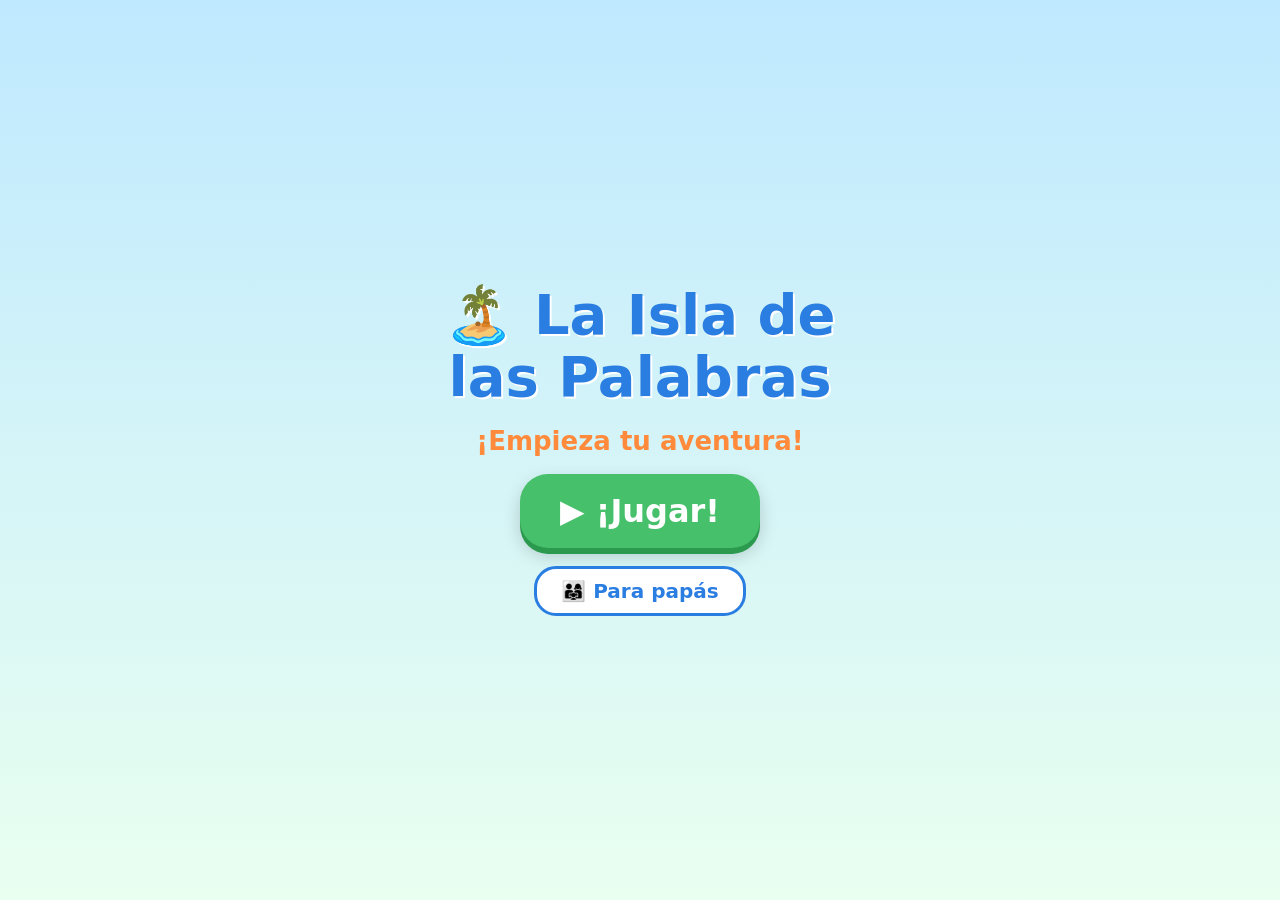
==== isla-de-las-palabras/index.html @ 0faab436 "Add "La Isla de las Palabras" spelling game MVP First game in the jueguitos repo: a self-contained w" ====
<!DOCTYPE html>
<html lang="es">
<head>
  <meta charset="UTF-8" />
  <meta name="viewport" content="width=device-width, initial-scale=1.0, maximum-scale=1.0, user-scalable=no" />
  <meta name="theme-color" content="#7ec8e3" />
  <title>La Isla de las Palabras</title>
  <link rel="stylesheet" href="style.css" />
</head>
<body>
  <div id="app">

    <!-- ===================== INICIO ===================== -->
    <section id="pantalla-inicio" class="pantalla activa">
      <h1 class="titulo">🏝️ La Isla de<br />las Palabras</h1>
      <p id="inicio-racha" class="racha">¡Empieza tu aventura!</p>
      <button id="btn-jugar" class="boton-gigante">▶ ¡Jugar!</button>
      <button id="btn-padres" class="boton-secundario">👨‍👩‍👧 Para papás</button>
    </section>

    <!-- ===================== JUEGO ===================== -->
    <section id="pantalla-juego" class="pantalla">
      <header class="barra-juego">
        <button id="btn-salir" class="boton-icono" title="Salir">✕</button>
        <span id="mision" class="mision">✏️ Escribe la palabra</span>
        <button id="btn-repetir" class="boton-icono" title="Escuchar otra vez">🔊</button>
      </header>

      <div id="area-escritura" class="area-escritura"></div>

      <div id="feedback" class="feedback oculto"></div>

      <footer class="barra-acciones">
        <button id="btn-borrar" class="boton-accion borrar">↩ Borrar</button>
        <button id="btn-listo" class="boton-accion listo">✓ ¡Listo!</button>
      </footer>

      <!-- capas de recompensa -->
      <div id="capa-confeti" class="capa-confeti"></div>
      <div id="cartel-pieza" class="cartel-pieza oculto"></div>
    </section>

    <!-- ===================== RESUMEN DEL DÍA ===================== -->
    <section id="pantalla-resumen" class="pantalla">
      <h2>🎉 ¡Buen trabajo!</h2>
      <div class="resumen-grid">
        <div class="resumen-item"><span class="num" id="resumen-palabras">0</span><span>palabras hoy</span></div>
        <div class="resumen-item"><span class="num" id="resumen-isla">0</span><span>isla construida</span></div>
        <div class="resumen-item"><span class="num" id="resumen-racha">1</span><span>días seguidos</span></div>
      </div>
      <button id="btn-seguir" class="boton-gigante">▶ Seguir jugando</button>
      <button id="btn-ver-isla" class="boton-secundario">🏝️ Ver mi isla</button>
      <button id="btn-terminar" class="boton-secundario">🏠 Terminar por hoy</button>
    </section>

    <!-- ===================== MUNDO / ISLA ===================== -->
    <section id="pantalla-mundo" class="pantalla">
      <h2>🏝️ Mi Isla</h2>
      <svg id="isla-svg" viewBox="0 0 800 400" class="isla"></svg>
      <p id="mundo-progreso" class="mundo-progreso"></p>
      <button id="btn-mundo-volver" class="boton-gigante">⬅ Volver</button>
    </section>

    <!-- ===================== PADRES ===================== -->
    <section id="pantalla-padres" class="pantalla">
      <h2>👨‍👩‍👧 Panel de papás</h2>

      <!-- verja anti-niño -->
      <div id="verja" class="verja oculto">
        <p>Para entrar, resuelve:</p>
        <p id="verja-pregunta" class="verja-pregunta"></p>
        <input id="verja-respuesta" type="number" inputmode="numeric" class="verja-input" />
        <button id="verja-ok" class="boton-gigante">Entrar</button>
      </div>

      <div id="padres-contenido" class="oculto">
        <div class="stats-grid">
          <div class="stat"><span class="stat-num" id="stat-tiempo">0</span><span>tiempo jugado</span></div>
          <div class="stat"><span class="stat-num" id="stat-racha">0</span><span>racha</span></div>
          <div class="stat"><span class="stat-num" id="stat-aprendidas">0</span><span>palabras aprendidas</span></div>
          <div class="stat"><span class="stat-num" id="stat-precision">0%</span><span>precisión</span></div>
          <div class="stat"><span class="stat-num" id="stat-progreso">0%</span><span>progreso general</span></div>
        </div>
        <h3>Palabras difíciles</h3>
        <div id="stat-dificiles" class="chips"></div>
        <button id="btn-reiniciar" class="boton-secundario peligro">🗑️ Reiniciar progreso</button>
      </div>

      <button id="btn-padres-volver" class="boton-secundario">⬅ Volver</button>
    </section>

  </div>

  <!-- Scripts clásicos cargados en orden (sin ES-modules para funcionar al abrir el archivo). -->
  <script src="data/words.js"></script>
  <script src="src/storage.js"></script>
  <script src="src/audio.js"></script>
  <script src="src/feedback.js"></script>
  <script src="src/scheduler.js"></script>
  <script src="src/canvas.js"></script>
  <script src="src/evaluator.js"></script>
  <script src="src/world.js"></script>
  <script src="src/rewards.js"></script>
  <script src="src/dashboard.js"></script>
  <script src="src/ui.js"></script>
  <script src="src/main.js"></script>
</body>
</html>
---- isla-de-las-palabras/style.css ----
/* style.css — La Isla de las Palabras
   Diseño para niños de 5-7: botones enormes, colores vivos, texto mínimo. */

* { box-sizing: border-box; -webkit-tap-highlight-color: transparent; }

:root {
  --azul: #2a7de1;
  --azul-claro: #bfe9ff;
  --verde: #46c06a;
  --naranja: #ff8a3c;
  --rojo: #ff5a3c;
  --amarillo: #ffd23c;
  --tinta: #2b3a55;
}

html, body {
  margin: 0; padding: 0; height: 100%;
  font-family: "Comic Sans MS", "Trebuchet MS", "Segoe UI", system-ui, sans-serif;
  color: var(--tinta);
  background: linear-gradient(180deg, var(--azul-claro) 0%, #e9fff0 100%);
  overflow: hidden;
  user-select: none; -webkit-user-select: none;
  touch-action: manipulation;
}

#app { position: relative; width: 100vw; height: 100vh; }

/* ---------- pantallas ---------- */
.pantalla {
  position: absolute; inset: 0;
  display: none;
  flex-direction: column;
  align-items: center; justify-content: center;
  gap: 18px;
  padding: 20px;
  text-align: center;
}
.pantalla.activa { display: flex; }

.titulo { font-size: clamp(28px, 7vw, 56px); color: var(--azul); margin: 0; line-height: 1.1; text-shadow: 2px 2px 0 #fff; }
.racha { font-size: clamp(18px, 4vw, 26px); color: var(--naranja); font-weight: bold; margin: 0; }

h2 { font-size: clamp(24px, 6vw, 40px); color: var(--azul); margin: 8px 0; }
h3 { color: var(--tinta); margin: 14px 0 6px; }

/* ---------- botones ---------- */
.boton-gigante {
  font-family: inherit;
  font-size: clamp(22px, 5vw, 32px);
  font-weight: bold;
  color: #fff;
  background: var(--verde);
  border: none; border-radius: 28px;
  padding: 18px 40px;
  box-shadow: 0 6px 0 #2c9a4e, 0 8px 18px rgba(0,0,0,0.18);
  cursor: pointer;
  transition: transform 0.08s, box-shadow 0.08s;
}
.boton-gigante:active { transform: translateY(4px); box-shadow: 0 2px 0 #2c9a4e; }

.boton-secundario {
  font-family: inherit; font-size: clamp(15px, 3.5vw, 20px);
  color: var(--azul); background: #fff;
  border: 3px solid var(--azul); border-radius: 22px;
  padding: 10px 24px; cursor: pointer; font-weight: bold;
}
.boton-secundario.peligro { color: var(--rojo); border-color: var(--rojo); }

.boton-icono {
  font-size: 26px; background: #fff; border: 3px solid var(--azul-claro);
  border-radius: 50%; width: 56px; height: 56px; cursor: pointer; line-height: 1;
}

/* ---------- pantalla de juego ---------- */
#pantalla-juego { justify-content: flex-start; gap: 10px; padding: 12px; }

.barra-juego {
  width: 100%; display: flex; align-items: center; justify-content: space-between; gap: 10px;
}
.mision {
  flex: 1; font-size: clamp(18px, 4.5vw, 28px); font-weight: bold; color: var(--azul);
  background: #fff; border-radius: 18px; padding: 10px 14px; box-shadow: 0 3px 0 rgba(0,0,0,0.08);
}

.area-escritura {
  position: relative; width: 100%; flex: 1;
  background: #fffef7;
  border: 4px dashed var(--amarillo);
  border-radius: 24px;
  overflow: hidden;
  min-height: 220px;
  box-shadow: inset 0 0 0 4px #fff;
}
.area-escritura canvas { position: absolute; inset: 0; width: 100%; height: 100%; touch-action: none; }
.capa-guia { pointer-events: none; }
.capa-tinta { cursor: crosshair; }

.feedback {
  width: 100%; font-size: clamp(18px, 4.5vw, 26px); font-weight: bold;
  padding: 10px; border-radius: 16px; min-height: 1.4em;
}
.feedback.feliz { background: #d6ffe0; color: #1e8a44; }
.feedback.animo { background: #fff0d6; color: #c9750f; }

.barra-acciones { width: 100%; display: flex; gap: 14px; }
.boton-accion {
  flex: 1; font-family: inherit; font-size: clamp(20px, 5vw, 28px); font-weight: bold;
  color: #fff; border: none; border-radius: 24px; padding: 16px; cursor: pointer;
}
.boton-accion.borrar { background: #9aa6bf; box-shadow: 0 5px 0 #7c879e; }
.boton-accion.listo { background: var(--naranja); box-shadow: 0 5px 0 #d96e22; }
.boton-accion:active { transform: translateY(3px); }

/* ---------- recompensas ---------- */
.capa-confeti { position: absolute; inset: 0; pointer-events: none; overflow: hidden; }
.confeti { position: absolute; top: -30px; animation: caer linear forwards; }
@keyframes caer {
  0% { transform: translateY(0) rotate(0); opacity: 1; }
  100% { transform: translateY(110vh) rotate(360deg); opacity: 0.9; }
}
.cartel-pieza {
  position: absolute; top: 18%; left: 50%; transform: translateX(-50%);
  background: var(--amarillo); color: var(--tinta); font-weight: bold;
  font-size: clamp(18px, 4.5vw, 26px); padding: 14px 22px; border-radius: 20px;
  box-shadow: 0 6px 16px rgba(0,0,0,0.25); white-space: nowrap;
}
.cartel-pieza.aparece { animation: pop 0.4s ease; }
.pieza-pop { animation: pop 0.5s ease; transform-origin: center; transform-box: fill-box; }
@keyframes pop { 0% { transform: scale(0); } 70% { transform: scale(1.25); } 100% { transform: scale(1); } }

/* ---------- resumen ---------- */
.resumen-grid, .stats-grid { display: flex; flex-wrap: wrap; gap: 14px; justify-content: center; }
.resumen-item, .stat {
  background: #fff; border-radius: 20px; padding: 16px 20px; min-width: 110px;
  display: flex; flex-direction: column; gap: 4px; box-shadow: 0 4px 0 rgba(0,0,0,0.08);
}
.num, .stat-num { font-size: clamp(26px, 7vw, 40px); font-weight: bold; color: var(--azul); }
.stat span:last-child, .resumen-item span:last-child { font-size: 14px; color: #667; }

/* ---------- mundo ---------- */
.isla { width: min(92vw, 700px); height: auto; border-radius: 20px; background: #bfe9ff; box-shadow: 0 6px 18px rgba(0,0,0,0.15); }
.mundo-progreso { font-weight: bold; color: var(--tinta); }

/* ---------- padres ---------- */
.verja { display: flex; flex-direction: column; align-items: center; gap: 14px; }
.verja-pregunta { font-size: clamp(22px, 6vw, 34px); font-weight: bold; color: var(--azul); }
.verja-input {
  font-size: 28px; text-align: center; width: 140px; padding: 10px; border-radius: 16px;
  border: 3px solid var(--azul); font-family: inherit;
}
.chips { display: flex; flex-wrap: wrap; gap: 8px; justify-content: center; max-width: 90vw; }
.chip { background: #fff0d6; color: #c9750f; border-radius: 14px; padding: 6px 12px; font-weight: bold; }

.oculto { display: none !important; }
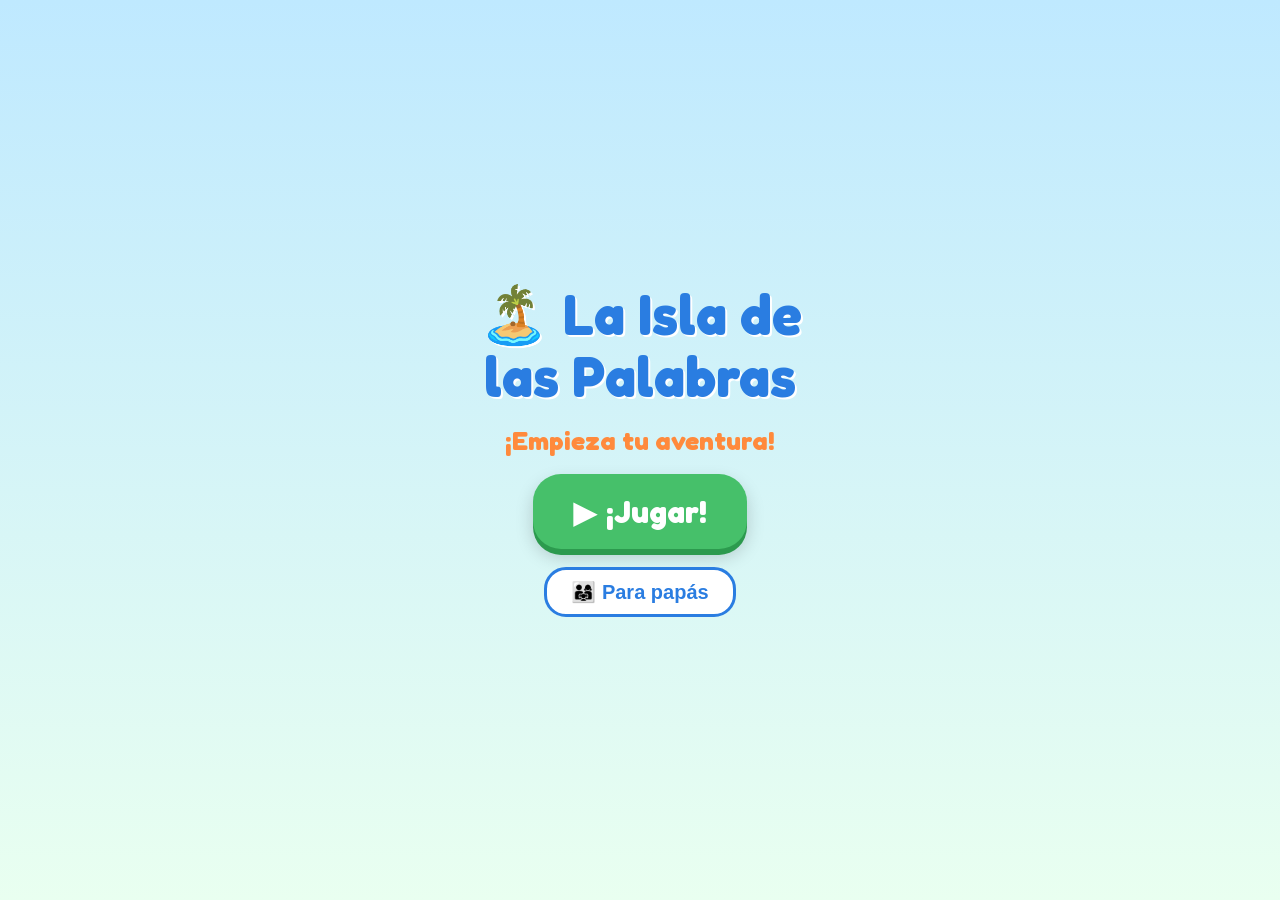
==== commit 63752d14: "Replace Comic Sans with Fredoka for child-appropriate letterforms Comic Sans uses a double-story 'a'" ====
--- a/isla-de-las-palabras/index.html
+++ b/isla-de-las-palabras/index.html
@@ -2,9 +2,16 @@
 <html lang="es">
 <head>
   <meta charset="UTF-8" />
-  <meta name="viewport" content="width=device-width, initial-scale=1.0, maximum-scale=1.0, user-scalable=no" />
+  <meta name="viewport" content="width=device-width, initial-scale=1.0, maximum-scale=1.0, user-scalable=no, viewport-fit=cover" />
   <meta name="theme-color" content="#7ec8e3" />
+  <meta name="apple-mobile-web-app-capable" content="yes" />
+  <meta name="apple-mobile-web-app-status-bar-style" content="black-translucent" />
+  <meta name="apple-mobile-web-app-title" content="Isla Palabras" />
+  <meta name="mobile-web-app-capable" content="yes" />
   <title>La Isla de las Palabras</title>
+  <!-- Precarga Fredoka para que esté lista antes de que el canvas dibuje la primera guía -->
+  <link rel="preload" href="assets/fonts/fredoka-latin.woff2" as="font" type="font/woff2" crossorigin />
+  <link rel="preload" href="assets/fonts/fredoka-latin-ext.woff2" as="font" type="font/woff2" crossorigin />
   <link rel="stylesheet" href="style.css" />
 </head>
 <body>
--- a/isla-de-las-palabras/style.css
+++ b/isla-de-las-palabras/style.css
@@ -1,5 +1,34 @@
 /* style.css — La Isla de las Palabras
-   Diseño para niños de 5-7: botones enormes, colores vivos, texto mínimo. */
+   Diseño para niños de 5-7: botones enormes, colores vivos, texto mínimo.
+   Mobile-first: safe areas, dvh, retina-ready. */
+
+/*
+ * Fredoka — fuente redondeada con "a" y "g" de escritura manual (un solo trazo),
+ * tal como los niños aprenden a escribirlas. Archivos incluidos en el repo para
+ * funcionar offline. Es una fuente variable que cubre los pesos 400–700.
+ */
+@font-face {
+  font-family: 'Fredoka';
+  font-style: normal;
+  font-weight: 400 700;
+  font-display: swap;
+  src: url('assets/fonts/fredoka-latin-ext.woff2') format('woff2');
+  unicode-range: U+0100-02BA, U+02BD-02C5, U+02C7-02CC, U+02CE-02D7,
+                 U+02DD-02FF, U+0304, U+0308, U+0329, U+1D00-1DBF,
+                 U+1E00-1E9F, U+1EF2-1EFF, U+2020, U+20A0-20AB,
+                 U+20AD-20C0, U+2113, U+2C60-2C7F, U+A720-A7FF;
+}
+@font-face {
+  font-family: 'Fredoka';
+  font-style: normal;
+  font-weight: 400 700;
+  font-display: swap;
+  src: url('assets/fonts/fredoka-latin.woff2') format('woff2');
+  unicode-range: U+0000-00FF, U+0131, U+0152-0153, U+02BB-02BC,
+                 U+02C6, U+02DA, U+02DC, U+0304, U+0308, U+0329,
+                 U+2000-206F, U+20AC, U+2122, U+2191, U+2193,
+                 U+2212, U+2215, U+FEFF, U+FFFD;
+}
 
 * { box-sizing: border-box; -webkit-tap-highlight-color: transparent; }
 
@@ -11,19 +40,39 @@
   --rojo: #ff5a3c;
   --amarillo: #ffd23c;
   --tinta: #2b3a55;
-}
-
-html, body {
-  margin: 0; padding: 0; height: 100%;
-  font-family: "Comic Sans MS", "Trebuchet MS", "Segoe UI", system-ui, sans-serif;
+  /* Espacios seguros para notch / home indicator */
+  --safe-top: env(safe-area-inset-top, 0px);
+  --safe-bottom: env(safe-area-inset-bottom, 0px);
+}
+
+html {
+  height: 100%;
+  -webkit-text-size-adjust: 100%;
+  text-size-adjust: 100%;
+}
+
+body {
+  margin: 0; padding: 0;
+  height: 100%;
+  font-family: 'Fredoka', 'Trebuchet MS', 'Segoe UI', system-ui, sans-serif;
   color: var(--tinta);
   background: linear-gradient(180deg, var(--azul-claro) 0%, #e9fff0 100%);
   overflow: hidden;
   user-select: none; -webkit-user-select: none;
   touch-action: manipulation;
-}
-
-#app { position: relative; width: 100vw; height: 100vh; }
+  /* Fija el fondo para evitar el "bounce" elástico de iOS que expone
+     fondo blanco al sobredesplazar */
+  overscroll-behavior: none;
+}
+
+#app {
+  position: relative;
+  width: 100%;
+  /* 100dvh = dynamic viewport height: excluye chrome del navegador aunque aparezca.
+     Fallback 100vh para navegadores más viejos. */
+  height: 100vh;
+  height: 100dvh;
+}
 
 /* ---------- pantallas ---------- */
 .pantalla {
@@ -32,8 +81,10 @@
   flex-direction: column;
   align-items: center; justify-content: center;
   gap: 18px;
-  padding: 20px;
+  /* Padding base + safe areas para notch / home indicator */
+  padding: calc(20px + var(--safe-top)) 20px calc(20px + var(--safe-bottom));
   text-align: center;
+  overflow: hidden;
 }
 .pantalla.activa { display: flex; }
 
@@ -46,7 +97,7 @@
 /* ---------- botones ---------- */
 .boton-gigante {
   font-family: inherit;
-  font-size: clamp(22px, 5vw, 32px);
+  font-size: clamp(20px, 5vw, 32px);
   font-weight: bold;
   color: #fff;
   background: var(--verde);
@@ -55,100 +106,158 @@
   box-shadow: 0 6px 0 #2c9a4e, 0 8px 18px rgba(0,0,0,0.18);
   cursor: pointer;
   transition: transform 0.08s, box-shadow 0.08s;
+  /* Touch: mínimo 48px de alto para facilidad de toque */
+  min-height: 56px;
 }
 .boton-gigante:active { transform: translateY(4px); box-shadow: 0 2px 0 #2c9a4e; }
 
 .boton-secundario {
-  font-family: inherit; font-size: clamp(15px, 3.5vw, 20px);
+  font-family: 'Fredoka', inherit; font-size: clamp(15px, 3.5vw, 20px);
   color: var(--azul); background: #fff;
   border: 3px solid var(--azul); border-radius: 22px;
   padding: 10px 24px; cursor: pointer; font-weight: bold;
+  min-height: 48px;
 }
 .boton-secundario.peligro { color: var(--rojo); border-color: var(--rojo); }
 
 .boton-icono {
-  font-size: 26px; background: #fff; border: 3px solid var(--azul-claro);
-  border-radius: 50%; width: 56px; height: 56px; cursor: pointer; line-height: 1;
+  font-size: 22px; background: #fff; border: 3px solid var(--azul-claro);
+  border-radius: 50%;
+  /* Mínimo 48×48 para área de toque cómoda */
+  width: 52px; height: 52px;
+  flex-shrink: 0;
+  cursor: pointer; line-height: 1;
+  display: flex; align-items: center; justify-content: center;
 }
 
 /* ---------- pantalla de juego ---------- */
-#pantalla-juego { justify-content: flex-start; gap: 10px; padding: 12px; }
+#pantalla-juego {
+  justify-content: flex-start;
+  gap: 8px;
+  /* Padding reducido + safe areas */
+  padding: calc(10px + var(--safe-top)) 12px calc(10px + var(--safe-bottom));
+}
 
 .barra-juego {
-  width: 100%; display: flex; align-items: center; justify-content: space-between; gap: 10px;
+  width: 100%; display: flex; align-items: center; justify-content: space-between; gap: 8px;
+  flex-shrink: 0;
 }
 .mision {
-  flex: 1; font-size: clamp(18px, 4.5vw, 28px); font-weight: bold; color: var(--azul);
-  background: #fff; border-radius: 18px; padding: 10px 14px; box-shadow: 0 3px 0 rgba(0,0,0,0.08);
+  flex: 1; font-size: clamp(16px, 4.5vw, 26px); font-weight: bold; color: var(--azul);
+  background: #fff; border-radius: 18px; padding: 9px 12px; box-shadow: 0 3px 0 rgba(0,0,0,0.08);
 }
 
 .area-escritura {
-  position: relative; width: 100%; flex: 1;
+  position: relative; width: 100%;
+  flex: 1;
+  /* Permite que el área se contraiga cuando aparece el feedback, evitando
+     que los botones se salgan de pantalla */
+  min-height: clamp(100px, 35vh, 220px);
   background: #fffef7;
   border: 4px dashed var(--amarillo);
   border-radius: 24px;
   overflow: hidden;
-  min-height: 220px;
   box-shadow: inset 0 0 0 4px #fff;
 }
-.area-escritura canvas { position: absolute; inset: 0; width: 100%; height: 100%; touch-action: none; }
+/* Los canvas ocupan el 100% del área tanto en CSS como en atributos físicos
+   (la resolución se ajusta a devicePixelRatio en canvas.js) */
+.area-escritura canvas {
+  position: absolute; inset: 0;
+  width: 100% !important; height: 100% !important;
+  touch-action: none;
+}
 .capa-guia { pointer-events: none; }
 .capa-tinta { cursor: crosshair; }
 
 .feedback {
-  width: 100%; font-size: clamp(18px, 4.5vw, 26px); font-weight: bold;
-  padding: 10px; border-radius: 16px; min-height: 1.4em;
+  flex-shrink: 0;
+  width: 100%; font-size: clamp(16px, 4.5vw, 24px); font-weight: bold;
+  padding: 9px 12px; border-radius: 16px;
+  /* Altura fija para que al aparecer no empuje los botones de pantalla pequeña */
+  min-height: 44px;
+  display: flex; align-items: center; justify-content: center;
 }
 .feedback.feliz { background: #d6ffe0; color: #1e8a44; }
 .feedback.animo { background: #fff0d6; color: #c9750f; }
 
-.barra-acciones { width: 100%; display: flex; gap: 14px; }
+.barra-acciones {
+  flex-shrink: 0;
+  width: 100%; display: flex; gap: 12px;
+}
 .boton-accion {
-  flex: 1; font-family: inherit; font-size: clamp(20px, 5vw, 28px); font-weight: bold;
-  color: #fff; border: none; border-radius: 24px; padding: 16px; cursor: pointer;
+  flex: 1; font-family: inherit; font-size: clamp(18px, 5vw, 28px); font-weight: bold;
+  color: #fff; border: none; border-radius: 24px; padding: 14px 8px; cursor: pointer;
+  min-height: 52px;
 }
 .boton-accion.borrar { background: #9aa6bf; box-shadow: 0 5px 0 #7c879e; }
-.boton-accion.listo { background: var(--naranja); box-shadow: 0 5px 0 #d96e22; }
+.boton-accion.listo  { background: var(--naranja); box-shadow: 0 5px 0 #d96e22; }
 .boton-accion:active { transform: translateY(3px); }
 
 /* ---------- recompensas ---------- */
-.capa-confeti { position: absolute; inset: 0; pointer-events: none; overflow: hidden; }
+.capa-confeti { position: absolute; inset: 0; pointer-events: none; overflow: hidden; z-index: 20; }
 .confeti { position: absolute; top: -30px; animation: caer linear forwards; }
 @keyframes caer {
-  0% { transform: translateY(0) rotate(0); opacity: 1; }
-  100% { transform: translateY(110vh) rotate(360deg); opacity: 0.9; }
+  0%   { transform: translateY(0) rotate(0); opacity: 1; }
+  100% { transform: translateY(110dvh) rotate(360deg); opacity: 0.9; }
 }
 .cartel-pieza {
   position: absolute; top: 18%; left: 50%; transform: translateX(-50%);
   background: var(--amarillo); color: var(--tinta); font-weight: bold;
-  font-size: clamp(18px, 4.5vw, 26px); padding: 14px 22px; border-radius: 20px;
-  box-shadow: 0 6px 16px rgba(0,0,0,0.25); white-space: nowrap;
+  font-size: clamp(16px, 4.5vw, 24px);
+  padding: 14px 20px; border-radius: 20px;
+  box-shadow: 0 6px 16px rgba(0,0,0,0.25);
+  /* nowrap eliminado: en pantallas estrechas puede necesitar wrappear */
+  white-space: normal;
+  text-align: center;
+  max-width: 90%;
+  z-index: 21;
 }
 .cartel-pieza.aparece { animation: pop 0.4s ease; }
 .pieza-pop { animation: pop 0.5s ease; transform-origin: center; transform-box: fill-box; }
 @keyframes pop { 0% { transform: scale(0); } 70% { transform: scale(1.25); } 100% { transform: scale(1); } }
 
 /* ---------- resumen ---------- */
-.resumen-grid, .stats-grid { display: flex; flex-wrap: wrap; gap: 14px; justify-content: center; }
+.resumen-grid, .stats-grid { display: flex; flex-wrap: wrap; gap: 12px; justify-content: center; }
 .resumen-item, .stat {
-  background: #fff; border-radius: 20px; padding: 16px 20px; min-width: 110px;
+  background: #fff; border-radius: 20px; padding: 14px 18px; min-width: 100px;
   display: flex; flex-direction: column; gap: 4px; box-shadow: 0 4px 0 rgba(0,0,0,0.08);
 }
-.num, .stat-num { font-size: clamp(26px, 7vw, 40px); font-weight: bold; color: var(--azul); }
-.stat span:last-child, .resumen-item span:last-child { font-size: 14px; color: #667; }
+.num, .stat-num { font-size: clamp(24px, 7vw, 40px); font-weight: bold; color: var(--azul); }
+.stat span:last-child, .resumen-item span:last-child { font-size: 13px; color: #667; }
 
 /* ---------- mundo ---------- */
 .isla { width: min(92vw, 700px); height: auto; border-radius: 20px; background: #bfe9ff; box-shadow: 0 6px 18px rgba(0,0,0,0.15); }
 .mundo-progreso { font-weight: bold; color: var(--tinta); }
 
 /* ---------- padres ---------- */
-.verja { display: flex; flex-direction: column; align-items: center; gap: 14px; }
-.verja-pregunta { font-size: clamp(22px, 6vw, 34px); font-weight: bold; color: var(--azul); }
+/* Panel scrolleable en pantallas pequeñas */
+#pantalla-padres {
+  justify-content: flex-start;
+  overflow-y: auto;
+  -webkit-overflow-scrolling: touch;
+  /* El scroll empieza después del área segura de la barra */
+  padding-top: max(24px, calc(24px + var(--safe-top)));
+}
+.verja { display: flex; flex-direction: column; align-items: center; gap: 14px; width: 100%; }
+.verja-pregunta { font-size: clamp(22px, 6vw, 34px); font-weight: bold; color: var(--azul); margin: 0; }
 .verja-input {
+  /* font-size >= 16px evita que iOS haga zoom automático al enfocar el input */
   font-size: 28px; text-align: center; width: 140px; padding: 10px; border-radius: 16px;
   border: 3px solid var(--azul); font-family: inherit;
 }
+#padres-contenido { width: 100%; max-width: 600px; }
 .chips { display: flex; flex-wrap: wrap; gap: 8px; justify-content: center; max-width: 90vw; }
 .chip { background: #fff0d6; color: #c9750f; border-radius: 14px; padding: 6px 12px; font-weight: bold; }
 
 .oculto { display: none !important; }
+
+/* ---------- modo landscape en teléfono (pantalla baja) ---------- */
+@media (max-height: 480px) {
+  #pantalla-juego { gap: 5px; padding-top: max(6px, var(--safe-top)); padding-bottom: max(6px, var(--safe-bottom)); }
+  .barra-juego { gap: 5px; }
+  .boton-icono { width: 42px; height: 42px; font-size: 18px; }
+  .mision { padding: 6px 10px; font-size: clamp(13px, 3.5vw, 18px); }
+  .feedback { padding: 6px 10px; min-height: 36px; font-size: clamp(13px, 3.5vw, 18px); }
+  .boton-accion { padding: 10px 8px; font-size: clamp(15px, 4vw, 22px); min-height: 42px; }
+  .area-escritura { border-radius: 16px; }
+}
